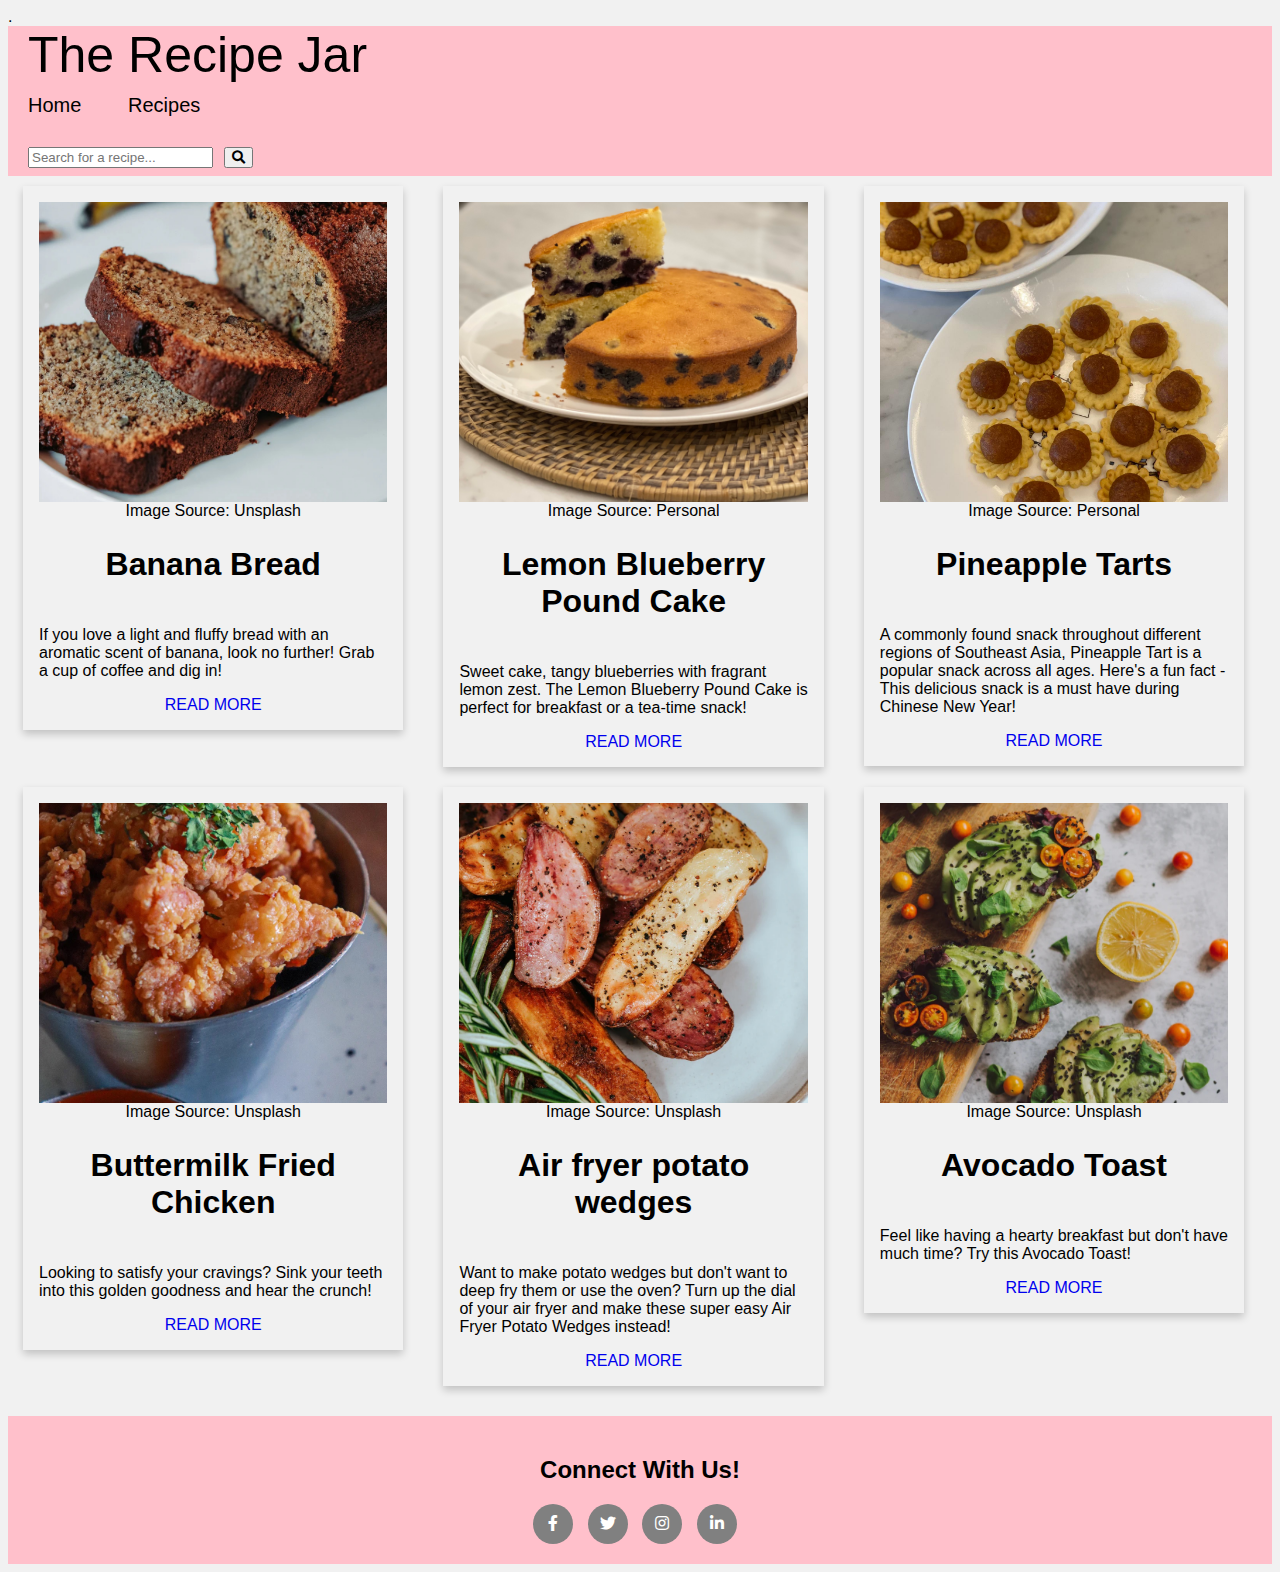
==== index.html @ ad1f5a4a "Add files via upload" ====
<!DOCTYPE html>
<html>
    <head>
        <meta charset="UTF-8">
        <meta name="viewport" content="width=device-width, initial-scale=1.0">.
        <title>main page</title>
        <link rel="stylesheet" type="text/css" href="css/main-page.css">
        <link rel="stylesheet" href="https://cdnjs.cloudflare.com/ajax/libs/font-awesome/4.7.0/css/font-awesome.min.css">
        <link rel="stylesheet" href="https://cdnjs.cloudflare.com/ajax/libs/font-awesome/5.15.3/css/all.min.css">
    </head>

    <body>
        
    <header>
        <ul class="pageheader">
            <li class="pageheader" id="web-name">The Recipe Jar</li>
            <li class="pageheader"><a class="nav" href="index.html">Home</a></li>
            <li class="pageheader"><a class="nav" href="index.html">Recipes</a></li>
            <li class="pageheader" id="search"><input type="text" placeholder="Search for a recipe..." name="search"/>
            <button type="submit"><i class="fa fa-search"></i></button>
            </li>
        </ul>
    </header>
    
    <div class="row1">
        <div class="column">
            <div class="card">
                <img class="main" src="images/banana-bread.jpg" alt="Banana Bread">
                <figcaption>Image Source: Unsplash</figcaption>
                    <h1 id="header">Banana Bread</h1>
                    <p id="image">If you love a light and fluffy bread with an aromatic scent of banana, look no further! Grab a cup of coffee and dig in!</p>
                    <a class="link" href="blog-page.html">READ MORE</a>
            </div>
        </div>

        <div class="column">  
            <div class="card">
                <img class="main" src="images/bluberry-cake.jpg" alt="Lemon Blueberry Pound Cake">
                <figcaption>Image Source: Personal</figcaption>
                    <h1 id="header">Lemon Blueberry Pound Cake</h1>
                    <p>Sweet cake, tangy blueberries with fragrant lemon zest. The Lemon Blueberry Pound Cake is perfect for breakfast or a tea-time snack!</p>
                    <a class="link" href="blog-page.html">READ MORE</a>
            </div> 
        </div>

        <div class="column">
            <div class ="card">
                <img class="main" src="images/pineapple-tart.jpg" alt="Pineapple Tarts">
                <figcaption>Image Source: Personal</figcaption>
                    <h1 id="header">Pineapple Tarts</h1>
                    <p>A commonly found snack throughout different regions of Southeast Asia, Pineapple Tart is a popular snack across all ages. Here's a fun fact - This delicious snack is a must have during Chinese New Year!</p>
                    <a class="link" href="blog-page.html">READ MORE</a>
            </div>
        </div>
    </div>

    <div class="row2">
        <div class="column">
            <div class="card">
            <img class="main" src="images/fried-chicken.jpg" alt="Buttermilk Fried Chicken">
            <figcaption>Image Source: Unsplash</figcaption>
                <h1 id="header">Buttermilk Fried Chicken</h1>
                <p>Looking to satisfy your cravings? Sink your teeth into this golden goodness and hear the crunch!</p>
                <a class="link" href="blog-page.html">READ MORE</a>
            </div>
        </div>

        <div class="column">
            <div class="card">
                <img class="main" src="images/potato-wedges.jpg" alt="Air fryer potato wedges">
                <figcaption>Image Source: Unsplash</figcaption>
                <h1 id="header">Air fryer potato wedges</h1>
                <p>Want to make potato wedges but don't want to deep fry them or use the oven? Turn up the dial of your air fryer and make these super easy Air Fryer Potato Wedges instead!</p>
                <a class="link" href="blog-page.html">READ MORE</a>
            </div>
        </div>

        <div class="column">
            <div class="card">
                <img class="main" src="images/avocado-toast.jpg" alt="Avocado Toast">
                <figcaption>Image Source: Unsplash</figcaption>
                <h1 id="header">Avocado Toast</h1>
                <p>Feel like having a hearty breakfast but don't have much time? Try this Avocado Toast!</p>
                <a class="link" href="blog-page.html">READ MORE</a>
            </div>   
        </div>
    </div>
    <div class="footer">
          <h2>Connect With Us!</h2>
        <div class="social-links">
            <a href="#"><i class="fab fa-facebook-f"></i></a>
            <a href="#"><i class="fab fa-twitter"></i></a>
            <a href="#"><i class="fab fa-instagram"></i></a>
            <a href="#"><i class="fab fa-linkedin-in"></i></a>
        </div>
    </div>
    </body>
---- css/main-page.css ----
@import "main-page-header.css";
@import "main-page-body.css";
@import "main-page-footer.css";
@import "blog-page.css";

*{
    box-sizing: border-box;
}

body{
    font-family: Arial, sans-serif;
}
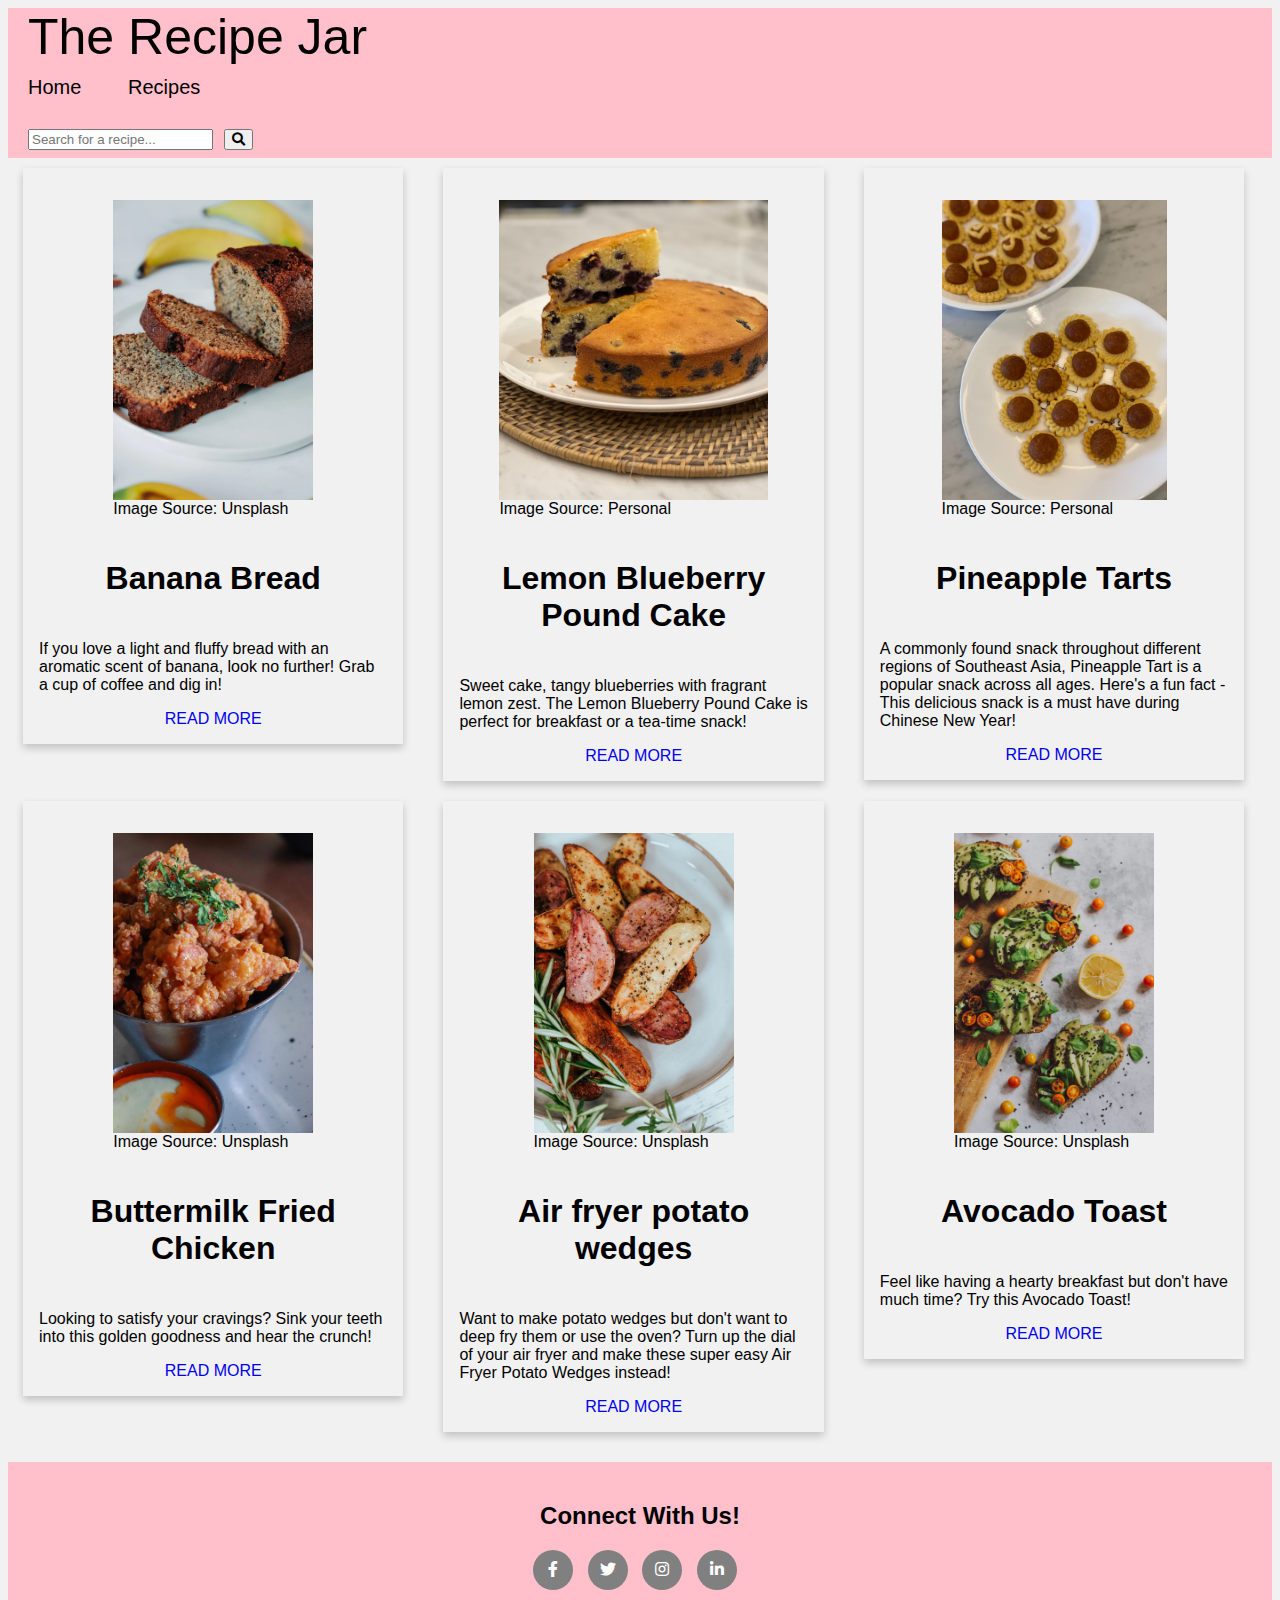
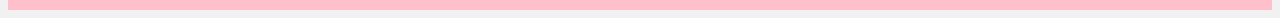
==== commit 1d270ee4: "added <figure> tag" ====
--- a/index.html
+++ b/index.html
@@ -2,7 +2,7 @@
 <html>
     <head>
         <meta charset="UTF-8">
-        <meta name="viewport" content="width=device-width, initial-scale=1.0">.
+        <meta name="viewport" content="width=device-width, initial-scale=1.0">
         <title>main page</title>
         <link rel="stylesheet" type="text/css" href="css/main-page.css">
         <link rel="stylesheet" href="https://cdnjs.cloudflare.com/ajax/libs/font-awesome/4.7.0/css/font-awesome.min.css">
@@ -21,12 +21,14 @@
             </li>
         </ul>
     </header>
-    
+
     <div class="row1">
         <div class="column">
             <div class="card">
-                <img class="main" src="images/banana-bread.jpg" alt="Banana Bread">
-                <figcaption>Image Source: Unsplash</figcaption>
+                <figure>
+                    <img class="main" src="images/banana-bread.jpg" alt="Banana Bread">
+                    <figcaption>Image Source: Unsplash</figcaption>
+                </figure>
                     <h1 id="header">Banana Bread</h1>
                     <p id="image">If you love a light and fluffy bread with an aromatic scent of banana, look no further! Grab a cup of coffee and dig in!</p>
                     <a class="link" href="blog-page.html">READ MORE</a>
@@ -35,8 +37,10 @@
 
         <div class="column">  
             <div class="card">
-                <img class="main" src="images/bluberry-cake.jpg" alt="Lemon Blueberry Pound Cake">
-                <figcaption>Image Source: Personal</figcaption>
+                <figure>
+                    <img class="main" src="images/bluberry-cake.jpg" alt="Lemon Blueberry Pound Cake">
+                    <figcaption>Image Source: Personal</figcaption>
+                </figure>
                     <h1 id="header">Lemon Blueberry Pound Cake</h1>
                     <p>Sweet cake, tangy blueberries with fragrant lemon zest. The Lemon Blueberry Pound Cake is perfect for breakfast or a tea-time snack!</p>
                     <a class="link" href="blog-page.html">READ MORE</a>
@@ -45,8 +49,10 @@
 
         <div class="column">
             <div class ="card">
-                <img class="main" src="images/pineapple-tart.jpg" alt="Pineapple Tarts">
-                <figcaption>Image Source: Personal</figcaption>
+                <figure>
+                    <img class="main" src="images/pineapple-tart.jpg" alt="Pineapple Tarts">
+                    <figcaption>Image Source: Personal</figcaption>
+                </figure>
                     <h1 id="header">Pineapple Tarts</h1>
                     <p>A commonly found snack throughout different regions of Southeast Asia, Pineapple Tart is a popular snack across all ages. Here's a fun fact - This delicious snack is a must have during Chinese New Year!</p>
                     <a class="link" href="blog-page.html">READ MORE</a>
@@ -57,8 +63,10 @@
     <div class="row2">
         <div class="column">
             <div class="card">
-            <img class="main" src="images/fried-chicken.jpg" alt="Buttermilk Fried Chicken">
-            <figcaption>Image Source: Unsplash</figcaption>
+            <figure>
+                <img class="main" src="images/fried-chicken.jpg" alt="Buttermilk Fried Chicken">
+                <figcaption>Image Source: Unsplash</figcaption>
+            </figure>
                 <h1 id="header">Buttermilk Fried Chicken</h1>
                 <p>Looking to satisfy your cravings? Sink your teeth into this golden goodness and hear the crunch!</p>
                 <a class="link" href="blog-page.html">READ MORE</a>
@@ -67,8 +75,10 @@
 
         <div class="column">
             <div class="card">
-                <img class="main" src="images/potato-wedges.jpg" alt="Air fryer potato wedges">
-                <figcaption>Image Source: Unsplash</figcaption>
+                <figure>
+                    <img class="main" src="images/potato-wedges.jpg" alt="Air fryer potato wedges">
+                    <figcaption>Image Source: Unsplash</figcaption>
+                </figure>
                 <h1 id="header">Air fryer potato wedges</h1>
                 <p>Want to make potato wedges but don't want to deep fry them or use the oven? Turn up the dial of your air fryer and make these super easy Air Fryer Potato Wedges instead!</p>
                 <a class="link" href="blog-page.html">READ MORE</a>
@@ -77,8 +87,10 @@
 
         <div class="column">
             <div class="card">
-                <img class="main" src="images/avocado-toast.jpg" alt="Avocado Toast">
-                <figcaption>Image Source: Unsplash</figcaption>
+                <figure>
+                    <img class="main" src="images/avocado-toast.jpg" alt="Avocado Toast">
+                    <figcaption>Image Source: Unsplash</figcaption>
+                </figure>
                 <h1 id="header">Avocado Toast</h1>
                 <p>Feel like having a hearty breakfast but don't have much time? Try this Avocado Toast!</p>
                 <a class="link" href="blog-page.html">READ MORE</a>
